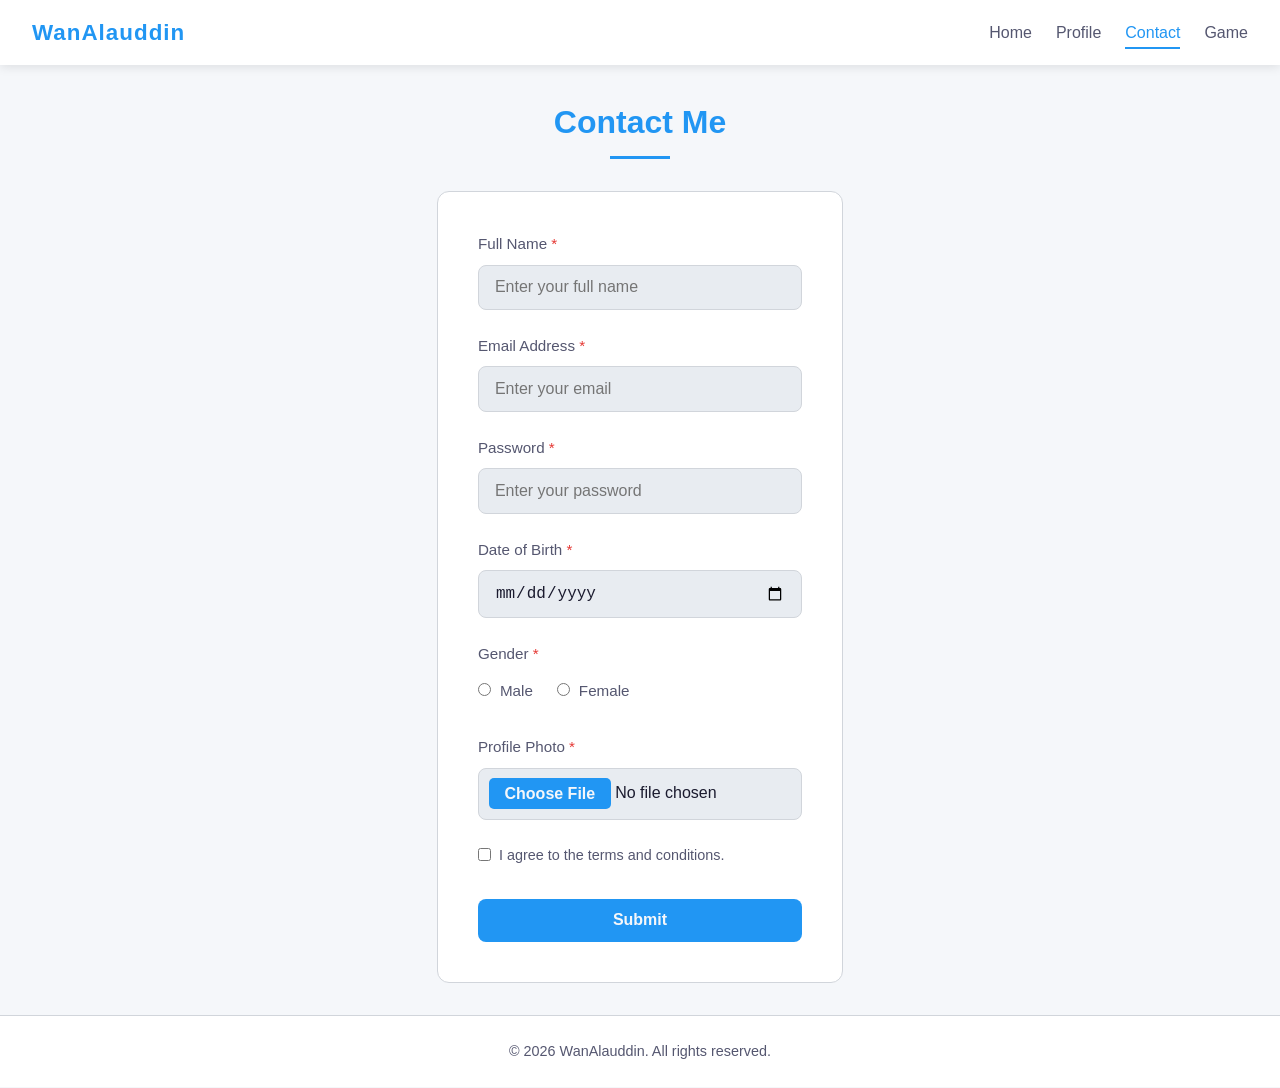
==== contact.html @ 8b7ad42e "Initial commit - portfolio website" ====
<!DOCTYPE html>
<html lang="en">
<head>
  <meta charset="UTF-8">
  <meta name="viewport" content="width=device-width, initial-scale=1.0">
  <title>WanAlauddin | Contact</title>
  <link rel="stylesheet" href="css/style.css">
</head>
<body>
  <nav class="navbar">
    <div class="nav-logo">
      <a href="index.html">WanAlauddin</a>
    </div>
    <button class="hamburger" aria-label="Toggle navigation">
      <span></span>
      <span></span>
      <span></span>
    </button>
    <ul class="nav-links">
      <li><a href="index.html">Home</a></li>
      <li><a href="profile.html">Profile</a></li>
      <li><a href="contact.html">Contact</a></li>
      <li><a href="game.html">Game</a></li>
    </ul>
  </nav>

  <main class="container">
    <h1 class="section-title">Contact Me</h1>

    <form class="contact-form" id="contactForm" novalidate>
      <div class="form-group">
        <label for="fullName" class="required">Full Name</label>
        <input type="text" id="fullName" placeholder="Enter your full name">
        <div class="error-message" id="fullNameError"></div>
      </div>

      <div class="form-group">
        <label for="email" class="required">Email Address</label>
        <input type="email" id="email" placeholder="Enter your email">
        <div class="error-message" id="emailError"></div>
      </div>

      <div class="form-group">
        <label for="password" class="required">Password</label>
        <input type="password" id="password" placeholder="Enter your password">
        <div class="error-message" id="passwordError"></div>
      </div>

      <div class="form-group">
        <label for="dob" class="required">Date of Birth</label>
        <input type="date" id="dob">
        <div class="error-message" id="dobError"></div>
      </div>

      <div class="form-group">
        <label class="required">Gender</label>
        <div class="radio-group">
          <label><input type="radio" name="gender" value="male"> Male</label>
          <label><input type="radio" name="gender" value="female"> Female</label>
        </div>
        <div class="error-message" id="genderError"></div>
      </div>

      <div class="form-group">
        <label for="photo" class="required">Profile Photo</label>
        <input type="file" id="photo" accept="image/jpeg,image/png,image/gif,image/webp">
        <div class="error-message" id="photoError"></div>
      </div>

      <div class="form-group">
        <div class="checkbox-group">
          <input type="checkbox" id="terms">
          <label for="terms">I agree to the terms and conditions.</label>
        </div>
        <div class="error-message" id="termsError"></div>
      </div>

      <button type="submit" class="btn">Submit</button>

      <div class="success-message" id="successMessage">
        <h3>Success!</h3>
        <p>Your information has been submitted. Thank you!</p>
      </div>
    </form>
  </main>

  <footer>
    <p>&copy; 2026 WanAlauddin. All rights reserved.</p>
  </footer>

  <script src="js/main.js"></script>
  <script src="js/validation.js"></script>
</body>
</html>
---- css/style.css ----
:root {
  --bg-primary: #f5f7fa;
  --bg-secondary: #e8ecf1;
  --bg-card: #ffffff;
  --text-primary: #1a1a2e;
  --text-secondary: #555770;
  --accent: #2196f3;
  --accent-hover: #1976d2;
  --success: #4caf50;
  --error: #e53935;
  --border: #d1d5db;
  --nav-bg: #ffffff;
  --shadow: 0 2px 10px rgba(0, 0, 0, 0.1);
}

* {
  margin: 0;
  padding: 0;
  box-sizing: border-box;
}

html {
  scroll-behavior: smooth;
}

body {
  font-family: 'Segoe UI', Tahoma, Geneva, Verdana, sans-serif;
  background-color: var(--bg-primary);
  color: var(--text-primary);
  line-height: 1.6;
  min-height: 100vh;
  display: flex;
  flex-direction: column;
}

/* ========== NAVBAR ========== */
.navbar {
  background-color: var(--nav-bg);
  padding: 0 2rem;
  display: flex;
  justify-content: space-between;
  align-items: center;
  height: 65px;
  position: sticky;
  top: 0;
  z-index: 1000;
  box-shadow: var(--shadow);
}

.nav-logo a {
  color: var(--accent);
  font-size: 1.4rem;
  font-weight: 700;
  text-decoration: none;
  letter-spacing: 1px;
}

.nav-links {
  list-style: none;
  display: flex;
  gap: 1.5rem;
}

.nav-links li a {
  color: var(--text-secondary);
  text-decoration: none;
  font-size: 1rem;
  font-weight: 500;
  padding: 0.5rem 0;
  transition: color 0.3s ease;
  position: relative;
}

.nav-links li a::after {
  content: '';
  position: absolute;
  bottom: 0;
  left: 0;
  width: 0;
  height: 2px;
  background-color: var(--accent);
  transition: width 0.3s ease;
}

.nav-links li a:hover,
.nav-links li a.active {
  color: var(--accent);
}

.nav-links li a:hover::after,
.nav-links li a.active::after {
  width: 100%;
}

.hamburger {
  display: none;
  flex-direction: column;
  cursor: pointer;
  background: none;
  border: none;
  padding: 5px;
}

.hamburger span {
  display: block;
  width: 25px;
  height: 3px;
  background-color: var(--text-primary);
  margin: 3px 0;
  border-radius: 3px;
  transition: all 0.3s ease;
}

/* ========== MAIN CONTENT ========== */
.container {
  max-width: 1100px;
  margin: 0 auto;
  padding: 2rem;
  flex: 1;
}

.section-title {
  font-size: 2rem;
  font-weight: 700;
  margin-bottom: 2rem;
  color: var(--accent);
  text-align: center;
  position: relative;
}

.section-title::after {
  content: '';
  display: block;
  width: 60px;
  height: 3px;
  background-color: var(--accent);
  margin: 0.5rem auto 0;
}

/* ========== HERO SECTION (Home) ========== */
.hero {
  text-align: center;
  padding: 4rem 0;
}

.hero h1 {
  font-size: 2.8rem;
  font-weight: 700;
  margin-bottom: 0.5rem;
  color: var(--text-primary);
}

.hero h1 span {
  color: var(--accent);
}

.hero .subtitle {
  font-size: 1.2rem;
  color: var(--accent);
  margin-bottom: 1.5rem;
  font-weight: 500;
}

.hero p {
  font-size: 1.1rem;
  color: var(--text-secondary);
  max-width: 700px;
  margin: 0 auto 2rem;
  line-height: 1.8;
}

.hero .career-goal {
  background-color: var(--bg-card);
  border-left: 4px solid var(--accent);
  padding: 1.2rem 1.5rem;
  border-radius: 8px;
  max-width: 600px;
  margin: 0 auto;
  text-align: left;
}

.hero .career-goal h3 {
  color: var(--accent);
  margin-bottom: 0.3rem;
  font-size: 1rem;
}

.hero .career-goal p {
  font-size: 0.95rem;
  margin: 0;
}

/* ========== PROFILE PAGE ========== */
.card {
  background-color: var(--bg-card);
  border-radius: 12px;
  padding: 2rem;
  margin-bottom: 2rem;
  border: 1px solid var(--border);
}

.card h2 {
  color: var(--accent);
  margin-bottom: 1rem;
  font-size: 1.3rem;
}

.card p {
  color: var(--text-secondary);
  line-height: 1.8;
}

/* Table styling */
.profile-table {
  width: 100%;
  border-collapse: collapse;
  margin-top: 0.5rem;
}

.profile-table th,
.profile-table td {
  padding: 0.8rem 1rem;
  text-align: left;
  border-bottom: 1px solid var(--border);
}

.profile-table th {
  background-color: var(--bg-secondary);
  color: var(--accent);
  font-weight: 600;
}

.profile-table td {
  color: var(--text-secondary);
}

.profile-table tr:hover td {
  background-color: rgba(79, 195, 247, 0.05);
}

/* Skills bars */
.skill-item {
  margin-bottom: 1rem;
}

.skill-item .skill-name {
  display: flex;
  justify-content: space-between;
  margin-bottom: 0.3rem;
  color: var(--text-secondary);
  font-size: 0.95rem;
}

.skill-bar {
  width: 100%;
  height: 10px;
  background-color: var(--bg-secondary);
  border-radius: 5px;
  overflow: hidden;
}

.skill-bar .fill {
  height: 100%;
  background: linear-gradient(90deg, var(--accent), var(--accent-hover));
  border-radius: 5px;
  transition: width 1s ease;
}

/* Achievements */
.achievement-item {
  display: flex;
  align-items: flex-start;
  gap: 1rem;
  margin-bottom: 1rem;
  padding: 1rem;
  background-color: var(--bg-secondary);
  border-radius: 8px;
}

.achievement-item .icon {
  background-color: var(--accent);
  color: var(--bg-primary);
  width: 36px;
  height: 36px;
  border-radius: 50%;
  display: flex;
  align-items: center;
  justify-content: center;
  font-weight: 700;
  flex-shrink: 0;
}

.achievement-item p {
  color: var(--text-secondary);
  line-height: 1.6;
}

/* ========== CONTACT FORM ========== */
.contact-form {
  max-width: 600px;
  margin: 0 auto;
  background-color: var(--bg-card);
  padding: 2.5rem;
  border-radius: 12px;
  border: 1px solid var(--border);
}

.form-group {
  margin-bottom: 1.5rem;
}

.form-group label {
  display: block;
  margin-bottom: 0.5rem;
  color: var(--text-secondary);
  font-weight: 500;
  font-size: 0.95rem;
}

.form-group label.required::after {
  content: ' *';
  color: var(--error);
}

.form-group input,
.form-group select {
  width: 100%;
  padding: 0.8rem 1rem;
  background-color: var(--bg-secondary);
  border: 1px solid var(--border);
  border-radius: 8px;
  color: var(--text-primary);
  font-size: 1rem;
  transition: border-color 0.3s ease;
  outline: none;
}

.form-group input:focus,
.form-group select:focus {
  border-color: var(--accent);
}

.form-group input.error,
.form-group select.error {
  border-color: var(--error);
}

.form-group .error-message {
  color: var(--error);
  font-size: 0.85rem;
  margin-top: 0.3rem;
  display: none;
}

.form-group .error-message.show {
  display: block;
}

.form-group input[type="file"] {
  padding: 0.6rem;
  background-color: var(--bg-secondary);
}

.form-group input[type="file"]::file-selector-button {
  background-color: var(--accent);
  color: var(--bg-primary);
  border: none;
  padding: 0.4rem 1rem;
  border-radius: 5px;
  cursor: pointer;
  font-weight: 600;
  transition: background-color 0.3s ease;
}

.form-group input[type="file"]::file-selector-button:hover {
  background-color: var(--accent-hover);
}

.radio-group {
  display: flex;
  gap: 1.5rem;
  padding-top: 0.3rem;
}

.radio-group label {
  display: inline;
  color: var(--text-secondary);
  font-weight: 400;
}

.radio-group input[type="radio"] {
  width: auto;
  margin-right: 0.3rem;
  accent-color: var(--accent);
}

.checkbox-group {
  display: flex;
  align-items: flex-start;
  gap: 0.5rem;
}

.checkbox-group input[type="checkbox"] {
  width: auto;
  margin-top: 0.3rem;
  accent-color: var(--accent);
}

.checkbox-group label {
  display: inline;
  font-weight: 400;
  font-size: 0.9rem;
}

.btn {
  background-color: var(--accent);
  color: var(--bg-primary);
  border: none;
  padding: 0.8rem 2rem;
  font-size: 1rem;
  font-weight: 600;
  border-radius: 8px;
  cursor: pointer;
  transition: background-color 0.3s ease, transform 0.2s ease;
  width: 100%;
}

.btn:hover {
  background-color: var(--accent-hover);
  transform: translateY(-1px);
}

.btn:active {
  transform: translateY(0);
}

.success-message {
  display: none;
  text-align: center;
  padding: 2rem;
  background-color: var(--bg-card);
  border: 1px solid var(--success);
  border-radius: 12px;
  margin-top: 1rem;
}

.success-message.show {
  display: block;
}

.success-message h3 {
  color: var(--success);
  margin-bottom: 0.5rem;
}

.success-message p {
  color: var(--text-secondary);
}

/* ========== GAME PAGE ========== */
.game-area {
  text-align: center;
  padding: 2rem 0;
}

.game-area .instructions {
  color: var(--text-secondary);
  margin-bottom: 2rem;
  font-size: 1rem;
}

.reaction-box {
  width: 280px;
  height: 280px;
  margin: 0 auto 2rem;
  border-radius: 16px;
  display: flex;
  align-items: center;
  justify-content: center;
  cursor: pointer;
  font-size: 1.3rem;
  font-weight: 600;
  transition: background-color 0.1s ease;
  user-select: none;
  border: 2px solid var(--border);
}

.reaction-box.waiting {
  background-color: #c62828;
  color: #ffffff;
}

.reaction-box.ready {
  background-color: #2e7d32;
  color: #ffffff;
  animation: pulse 0.8s infinite;
}

.reaction-box.early {
  background-color: #f57f17;
  color: #ffffff;
}

@keyframes pulse {
  0%, 100% { transform: scale(1); }
  50% { transform: scale(1.03); }
}

.game-stats {
  display: flex;
  justify-content: center;
  gap: 2rem;
  margin-bottom: 2rem;
  flex-wrap: wrap;
}

.stat-card {
  background-color: var(--bg-card);
  padding: 1rem 1.5rem;
  border-radius: 10px;
  border: 1px solid var(--border);
  min-width: 140px;
}

.stat-card .label {
  color: var(--text-secondary);
  font-size: 0.85rem;
  margin-bottom: 0.3rem;
}

.stat-card .value {
  color: var(--accent);
  font-size: 1.4rem;
  font-weight: 700;
}

.game-btn {
  background-color: var(--accent);
  color: var(--bg-primary);
  border: none;
  padding: 0.8rem 2.5rem;
  font-size: 1rem;
  font-weight: 600;
  border-radius: 8px;
  cursor: pointer;
  transition: background-color 0.3s ease;
}

.game-btn:hover {
  background-color: var(--accent-hover);
}

/* ========== FOOTER ========== */
footer {
  text-align: center;
  padding: 1.5rem;
  background-color: var(--nav-bg);
  color: var(--text-secondary);
  font-size: 0.9rem;
  margin-top: auto;
  border-top: 1px solid var(--border);
}

/* ========== RESPONSIVE ========== */
@media (max-width: 768px) {
  .hamburger {
    display: flex;
  }

  .nav-links {
    position: absolute;
    top: 65px;
    left: 0;
    right: 0;
    background-color: var(--nav-bg);
    flex-direction: column;
    padding: 1rem 0;
    gap: 0;
    display: none;
    box-shadow: var(--shadow);
    border-top: 1px solid var(--border);
  }

  .nav-links.active {
    display: flex;
  }

  .nav-links li {
    text-align: center;
  }

  .nav-links li a {
    display: block;
    padding: 0.8rem 2rem;
  }

  .nav-links li a::after {
    display: none;
  }

  .nav-links li a:hover,
  .nav-links li a.active {
    background-color: rgba(79, 195, 247, 0.1);
  }

  .container {
    padding: 1rem;
  }

  .hero h1 {
    font-size: 2rem;
  }

  .hero .subtitle {
    font-size: 1rem;
  }

  .hero p {
    font-size: 0.95rem;
  }

  .section-title {
    font-size: 1.5rem;
  }

  .contact-form {
    padding: 1.5rem;
  }

  .reaction-box {
    width: 200px;
    height: 200px;
    font-size: 1rem;
  }

  .game-stats {
    gap: 1rem;
  }

  .stat-card {
    min-width: 110px;
    padding: 0.8rem 1rem;
  }

  .profile-table th,
  .profile-table td {
    padding: 0.5rem;
    font-size: 0.85rem;
  }

  .card {
    padding: 1.2rem;
  }

  .achievement-item {
    flex-direction: column;
  }
}

@media (max-width: 480px) {
  .hero h1 {
    font-size: 1.6rem;
  }

  .reaction-box {
    width: 160px;
    height: 160px;
    font-size: 0.9rem;
  }

  .radio-group {
    flex-direction: column;
    gap: 0.5rem;
  }
}
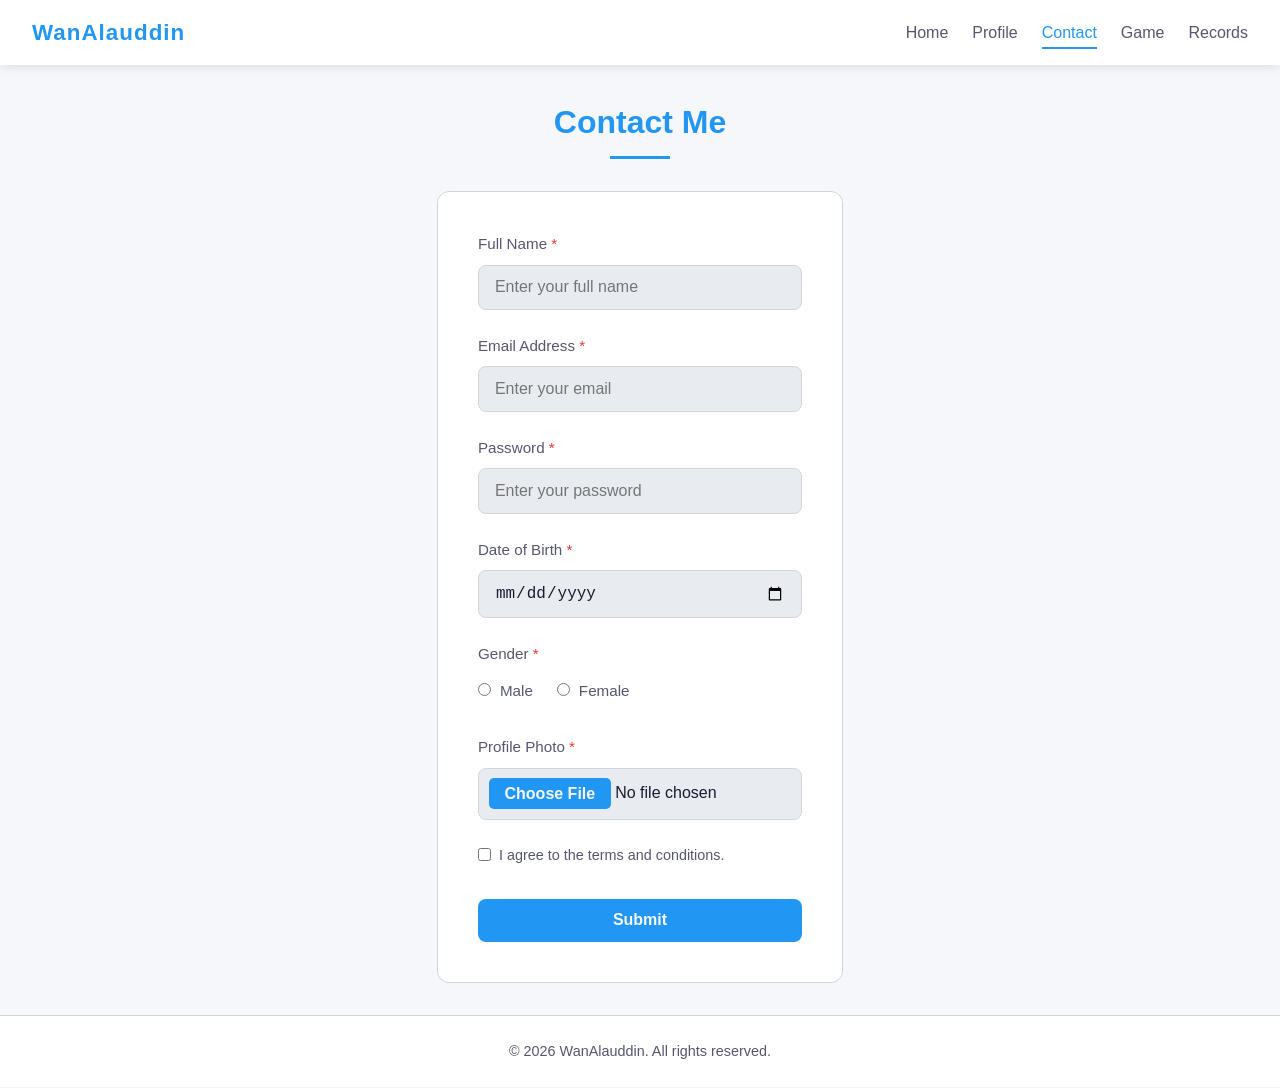
==== commit 8b00a6d0: "Add Records page to view form submissions from localStorage" ====
--- a/contact.html
+++ b/contact.html
@@ -21,6 +21,7 @@
       <li><a href="profile.html">Profile</a></li>
       <li><a href="contact.html">Contact</a></li>
       <li><a href="game.html">Game</a></li>
+      <li><a href="records.html">Records</a></li>
     </ul>
   </nav>
 
--- a/css/style.css
+++ b/css/style.css
@@ -143,6 +143,19 @@
   padding: 4rem 0;
 }
 
+.profile-img-wrapper {
+  margin-bottom: 1.5rem;
+}
+
+.profile-img {
+  width: 180px;
+  height: 180px;
+  border-radius: 50%;
+  object-fit: cover;
+  border: 4px solid var(--accent);
+  box-shadow: 0 0 20px rgba(79, 195, 247, 0.3);
+}
+
 .hero h1 {
   font-size: 2.8rem;
   font-weight: 700;
@@ -548,6 +561,44 @@
 
 .game-btn:hover {
   background-color: var(--accent-hover);
+}
+
+/* ========== RECORDS PAGE ========== */
+.records-table {
+  width: 100%;
+  border-collapse: collapse;
+  margin-top: 0.5rem;
+  background-color: var(--bg-card);
+  border-radius: 12px;
+  overflow: hidden;
+  border: 1px solid var(--border);
+}
+
+.records-table th,
+.records-table td {
+  padding: 0.8rem 1rem;
+  text-align: left;
+  border-bottom: 1px solid var(--border);
+  font-size: 0.9rem;
+}
+
+.records-table th {
+  background-color: var(--bg-secondary);
+  color: var(--accent);
+  font-weight: 600;
+  white-space: nowrap;
+}
+
+.records-table td {
+  color: var(--text-secondary);
+}
+
+.records-table tr:hover td {
+  background-color: rgba(79, 195, 247, 0.05);
+}
+
+.records-table tr:last-child td {
+  border-bottom: none;
 }
 
 /* ========== FOOTER ========== */
